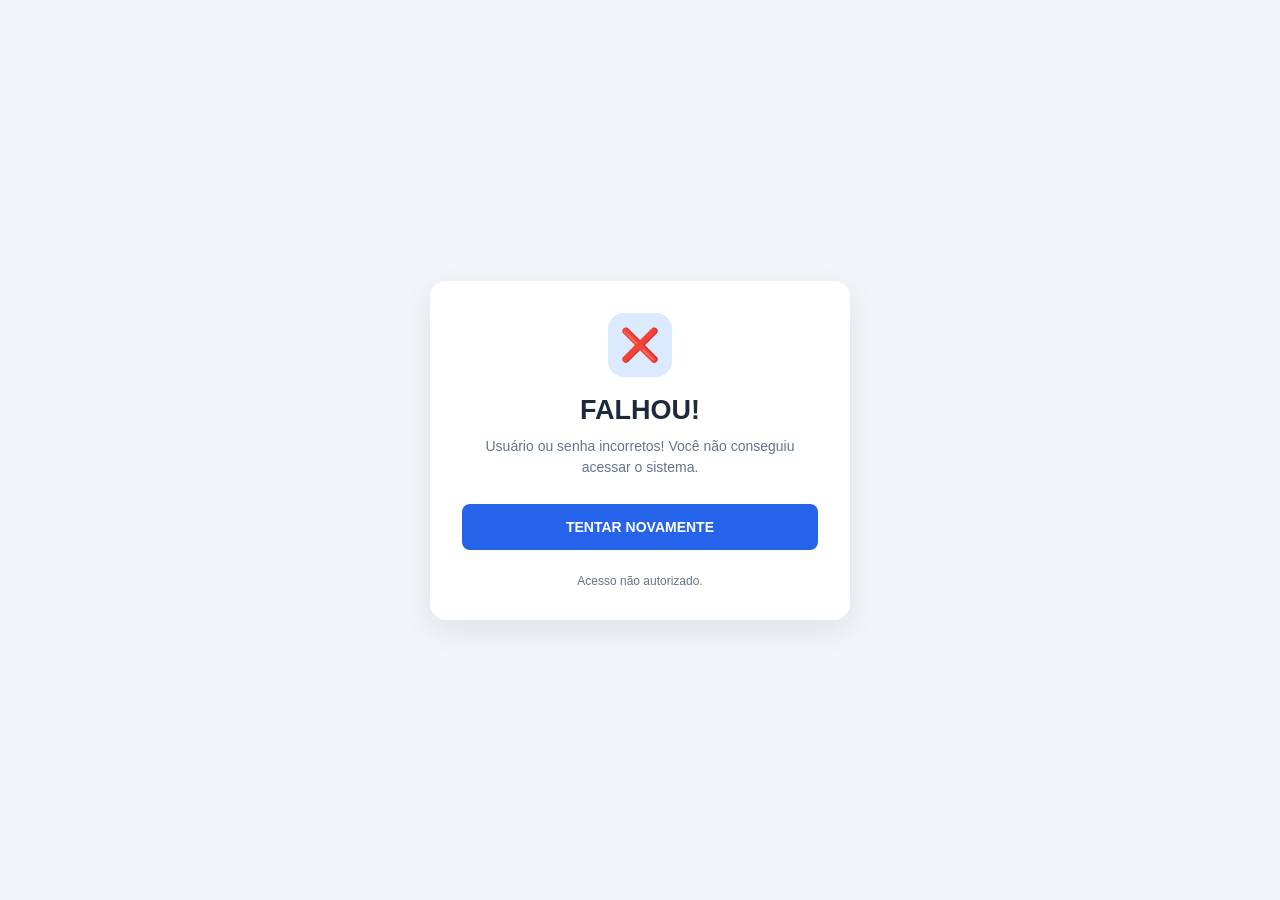
==== erro.html @ 8ae32d4d "Add files via upload" ====
<!DOCTYPE html>
<html lang="pt-br">
<head>
    <meta charset="UTF-8">
    <meta name="viewport" content="width=device-width, initial-scale=1.0">
    <title>Acesso Negado</title>
    <link rel="stylesheet" href="style.css">
</head>
<body>

    <main class="login-container">

        <div class="logo">❌</div>

        <h1>FALHOU!</h1>

        <p class="subtitulo">
            Usuário ou senha incorretos!
            Você não conseguiu acessar o sistema.
        </p>

        <button
            class="botao-principal"
            onclick="window.location.href='index.html'">
            TENTAR NOVAMENTE
        </button>

        <p class="rodape">
            Acesso não autorizado.
        </p>

    </main>

</body>
</html>
---- style.css ----
* {
    box-sizing: border-box;
}

:root {
    --primaria: #2563eb;
    --primaria-hover: #1d4ed8;
    --fundo: #f1f5f9;
    --texto: #1e293b;
    --cinza: #64748b;
    --borda: #cbd5e1;
    --branco: #ffffff;
}

body {
    margin: 0;
    min-height: 100vh;
    padding: 24px;
    font-family: Arial, Helvetica, sans-serif;
    background: var(--fundo);
    color: var(--texto);
    display: flex;
    justify-content: center;
    align-items: center;
}

.login-container,
.container {
    width: 100%;
    max-width: 560px;
    background: var(--branco);
    padding: 32px;
    border-radius: 16px;
    box-shadow: 0 10px 30px rgba(15, 23, 42, 0.08);
}

.login-container {
    max-width: 420px;
}

.logo {
    width: 64px;
    height: 64px;
    margin: 0 auto 18px;
    border-radius: 16px;
    background: #dbeafe;
    display: flex;
    align-items: center;
    justify-content: center;
    font-size: 32px;
}

h1 {
    margin: 0 0 10px;
    font-size: 27px;
    text-align: center;
}

.subtitulo {
    color: var(--cinza);
    font-size: 14px;
    line-height: 1.5;
    margin: 0 0 26px;
}

.login-container .subtitulo {
    text-align: center;
}

.campo {
    display: flex;
    flex-direction: column;
    gap: 8px;
    margin-bottom: 20px;
}

.campo label,
fieldset legend {
    font-size: 14px;
    font-weight: 600;
}

input:not([type="radio"]) {
    width: 100%;
    min-height: 46px;
    padding: 12px;
    font-family: inherit;
    font-size: 15px;
    color: var(--texto);
    background: var(--branco);
    border: 1px solid var(--borda);
    border-radius: 8px;
    outline: none;
    transition: border-color 0.2s, box-shadow 0.2s;
}

input:focus {
    border-color: var(--primaria);
    box-shadow: 0 0 0 3px rgba(37, 99, 235, 0.12);
}

input[readonly] {
    background: #f8fafc;
    font-weight: 600;
}

.botao-principal,
.botao-secundario,
.botao-sair {
    min-height: 46px;
    padding: 12px 18px;
    border: none;
    border-radius: 8px;
    font-size: 14px;
    font-weight: 600;
    cursor: pointer;
    transition: background 0.2s;
}

.botao-principal {
    width: 100%;
    background: var(--primaria);
    color: white;
}

.botao-principal:hover {
    background: var(--primaria-hover);
}

.botao-secundario {
    background: #e2e8f0;
    color: var(--texto);
}

.botao-secundario:hover {
    background: #cbd5e1;
}

.botao-sair {
    min-height: 38px;
    background: #fee2e2;
    color: #b91c1c;
}

.botao-sair:hover {
    background: #fecaca;
}

.rodape {
    margin: 24px 0 0;
    color: var(--cinza);
    text-align: center;
    font-size: 12px;
}

.mensagem-erro {
    color: #dc2626;
    font-size: 14px;
    margin: 0 0 16px;
}

.cabecalho {
    display: flex;
    align-items: flex-start;
    justify-content: space-between;
    gap: 16px;
    margin-bottom: 28px;
}

.cabecalho h1 {
    text-align: left;
    font-size: 25px;
}

.cabecalho .subtitulo {
    margin: 0;
}

.grade-precos {
    display: grid;
    grid-template-columns: 1fr 1fr;
    gap: 16px;
}

.campo-margem small {
    color: var(--cinza);
    font-size: 12px;
    line-height: 1.5;
}

fieldset {
    margin: 4px 0 24px;
    padding: 18px;
    border: 1px solid var(--borda);
    border-radius: 10px;
}

fieldset legend {
    padding: 0 6px;
}

.opcoes-unidade {
    display: flex;
    flex-wrap: wrap;
    gap: 12px;
    margin-top: 8px;
}

.opcao {
    display: flex;
    align-items: center;
    gap: 7px;
    padding: 10px;
    border: 1px solid var(--borda);
    border-radius: 8px;
    font-size: 13px;
    cursor: pointer;
}

.opcao:has(input:checked) {
    border-color: var(--primaria);
    background: #eff6ff;
}

.opcao input {
    accent-color: var(--primaria);
}

.botoes {
    display: flex;
    gap: 12px;
}

.botoes .botao-principal {
    flex: 1;
}

#mensagemProduto {
    margin: 16px 0 0;
    font-size: 14px;
    line-height: 1.5;
}

@media (max-width: 480px) {
    body {
        padding: 14px;
    }

    .login-container,
    .container {
        padding: 22px 18px;
    }

    .grade-precos {
        grid-template-columns: 1fr;
        gap: 0;
    }

    .cabecalho h1 {
        font-size: 21px;
    }

    .opcoes-unidade {
        flex-direction: column;
    }

    .opcao {
        width: 100%;
    }

    .botoes {
        flex-direction: column;
    }
}


.lista-container {
    max-width: 1100px;
}

.acoes-lista {
    margin-bottom: 24px;
}

.acoes-lista .botao-principal {
    width: auto;
}

.resumo-produtos {
    display: flex;
    align-items: center;
    justify-content: space-between;
    padding: 16px;
    margin: 8px 0 20px;
    border-radius: 10px;
    background: #eff6ff;
    color: #1e40af;
}

.resumo-produtos strong {
    font-size: 24px;
}

.tabela-wrapper {
    width: 100%;
    overflow-x: auto;
}

.tabela-produtos {
    width: 100%;
    border-collapse: collapse;
    font-size: 13px;
}

.tabela-produtos th,
.tabela-produtos td {
    padding: 14px 12px;
    text-align: left;
    border-bottom: 1px solid #e2e8f0;
    white-space: nowrap;
}

.tabela-produtos th {
    background: #f8fafc;
    color: #475569;
    font-weight: 600;
}

.tabela-produtos tbody tr:hover {
    background: #f8fafc;
}

.tabela-vazia {
    padding: 28px !important;
    color: #64748b;
    text-align: center !important;
}

.botao-excluir {
    padding: 8px 12px;
    border: none;
    border-radius: 6px;
    background: #fee2e2;
    color: #b91c1c;
    cursor: pointer;
    font-weight: 600;
}

.botao-excluir:hover {
    background: #fecaca;
}

@media (max-width: 600px) {
    .lista-container {
        padding: 18px 12px;
    }

    .tabela-produtos th,
    .tabela-produtos td {
        padding: 11px 9px;
    }
}
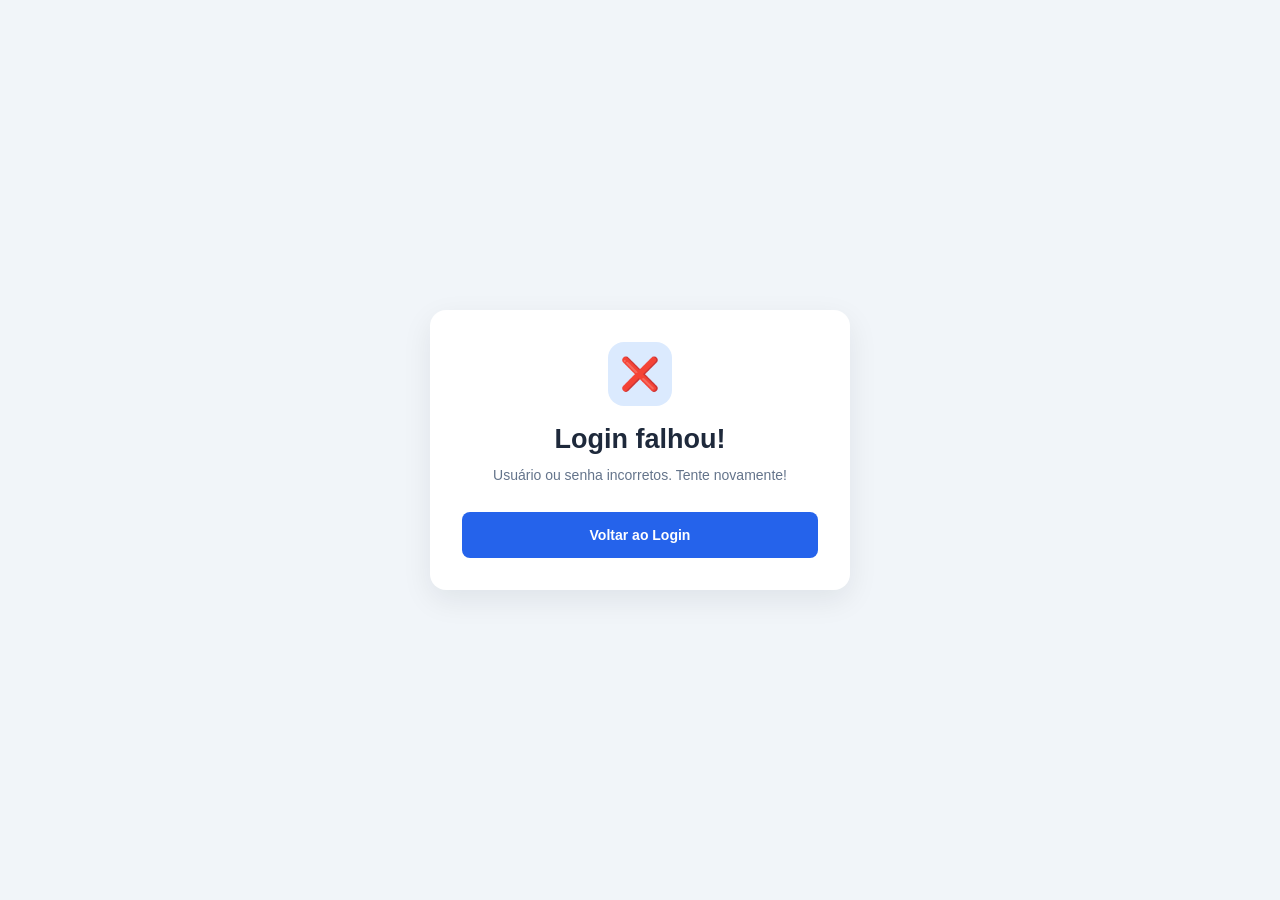
==== commit ca253ada: "Update erro.html" ====
--- a/erro.html
+++ b/erro.html
@@ -1,35 +1,21 @@
-
 <!DOCTYPE html>
-<html lang="pt-br">
+<html lang="pt-BR">
 <head>
     <meta charset="UTF-8">
     <meta name="viewport" content="width=device-width, initial-scale=1.0">
-    <title>Acesso Negado</title>
+    <title>Falhou!</title>
     <link rel="stylesheet" href="style.css">
 </head>
 <body>
 
     <main class="login-container">
-
         <div class="logo">❌</div>
 
-        <h1>FALHOU!</h1>
+        <h1>Login falhou!</h1>
 
-        <p class="subtitulo">
-            Usuário ou senha incorretos!
-            Você não conseguiu acessar o sistema.
-        </p>
+        <p class="subtitulo">Usuário ou senha incorretos. Tente novamente!</p>
 
-        <button
-            class="botao-principal"
-            onclick="window.location.href='index.html'">
-            TENTAR NOVAMENTE
-        </button>
-
-        <p class="rodape">
-            Acesso não autorizado.
-        </p>
-
+        <button class="botao-principal" onclick="window.location.href='index.html'">Voltar ao Login</button>
     </main>
 
 </body>
